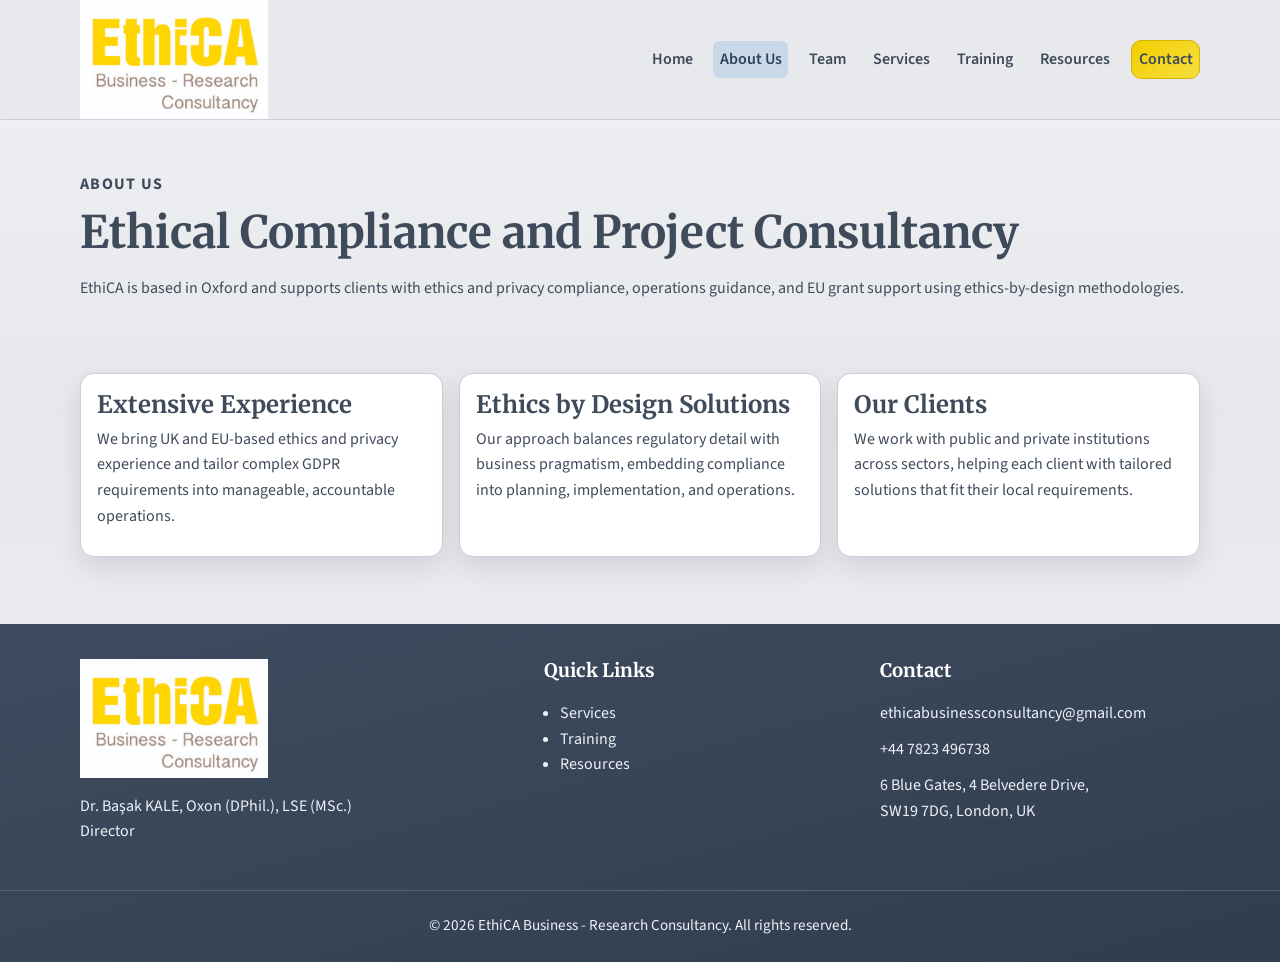
==== about.html @ 0c750312 "website added" ====
<!doctype html>
<html lang="en-GB">
<head>
  <meta charset="UTF-8" />
  <meta name="viewport" content="width=device-width, initial-scale=1.0" />
  <meta name="description" content="About EthiCA Business - Research Consultancy, a boutique ethics and project consultancy based in Oxford." />
  <title>EthiCA | About Us</title>
  <link rel="preconnect" href="https://fonts.googleapis.com" />
  <link rel="preconnect" href="https://fonts.gstatic.com" crossorigin />
  <link href="https://fonts.googleapis.com/css2?family=Merriweather:wght@700&family=Source+Sans+3:wght@400;600;700&display=swap" rel="stylesheet" />
  <link rel="stylesheet" href="assets/css/site.css" />
</head>
<body>
  <header class="site-header">
    <div class="container nav-wrap">
      <a class="logo" href="index.html" aria-label="EthiCA Home">
        <img class="logo-image" src="assets/img/ethica-logo-wordmark-crop.jpg" alt="EthiCA logo" />
      </a>
      <button class="nav-toggle" aria-expanded="false" aria-controls="main-nav">Menu</button>
      <nav id="main-nav" class="main-nav" aria-label="Primary">
        <a href="index.html">Home</a>
        <a aria-current="page" href="about.html">About Us</a>
        <a href="teams.html">Team</a>
        <a href="services.html">Services</a>
        <a href="training.html">Training</a>
        <a href="resources.html">Resources</a>
        <a class="btn btn-small" href="contact.html">Contact</a>
      </nav>
    </div>
  </header>

  <main>
    <section class="page-hero">
      <div class="container">
        <p class="kicker">About Us</p>
        <h1>Ethical Compliance and Project Consultancy</h1>
        <p>
          EthiCA is based in Oxford and supports clients with ethics and privacy compliance, operations guidance,
          and EU grant support using ethics-by-design methodologies.
        </p>
      </div>
    </section>

    <section class="section">
      <div class="container card-grid three">
        <article class="card">
          <h2>Extensive Experience</h2>
          <p>
            We bring UK and EU-based ethics and privacy experience and tailor complex GDPR requirements into manageable,
            accountable operations.
          </p>
        </article>
        <article class="card">
          <h2>Ethics by Design Solutions</h2>
          <p>
            Our approach balances regulatory detail with business pragmatism, embedding compliance into planning,
            implementation, and operations.
          </p>
        </article>
        <article class="card">
          <h2>Our Clients</h2>
          <p>
            We work with public and private institutions across sectors, helping each client with tailored solutions that
            fit their local requirements.
          </p>
        </article>
      </div>
    </section>

  </main>

  <footer class="site-footer">
    <div class="container footer-grid">
      <div>
        <a class="logo" href="index.html" aria-label="EthiCA Home">
          <img class="logo-image" src="assets/img/ethica-logo-wordmark-crop.jpg" alt="EthiCA logo" />
        </a>
        <p>Dr. Başak KALE, Oxon (DPhil.), LSE (MSc.)<br />Director</p>
      </div>
      <div>
        <h3>Quick Links</h3>
        <ul>
          <li><a href="services.html">Services</a></li>
          <li><a href="training.html">Training</a></li>
          <li><a href="resources.html">Resources</a></li>
        </ul>
      </div>
      <div>
        <h3>Contact</h3>
        <p>ethicabusinessconsultancy@gmail.com</p>
        <p>+44 7823 496738</p>
        <p>6 Blue Gates, 4 Belvedere Drive,<br />SW19 7DG, London, UK</p>
      </div>
    </div>
    <div class="footer-bar">
      <p>&copy; <span id="year"></span> EthiCA Business - Research Consultancy. All rights reserved.</p>
    </div>
  </footer>

  <script src="assets/js/main.js"></script>
</body>
</html>
---- assets/css/site.css ----
:root {
  --bg: #e7e8ec;
  --surface: #ffffff;
  --surface-strong: #dcdfe5;
  --text: #3f4b5a;
  --muted: #5f6772;
  --brand: #f2cf00;
  --brand-dark: #caad00;
  --brand-accent: #f7de3f;
  --border: #c9ced7;
  --shadow: 0 10px 24px rgba(39, 48, 62, 0.12);
  --radius: 14px;
}

* {
  box-sizing: border-box;
}

body {
  margin: 0;
  font-family: "Source Sans 3", sans-serif;
  background: linear-gradient(180deg, #eff1f4 0%, var(--bg) 42%, #eceef2 100%);
  color: var(--text);
  line-height: 1.6;
}

h1,
h2,
h3 {
  font-family: "Merriweather", serif;
  line-height: 1.25;
  margin-top: 0;
}

a {
  color: var(--brand);
  text-decoration: none;
}

a:hover {
  text-decoration: underline;
}

.container {
  width: min(1120px, 92%);
  margin: 0 auto;
}

.site-header {
  position: sticky;
  top: 0;
  z-index: 100;
  backdrop-filter: blur(8px);
  background: rgba(231, 232, 236, 0.95);
  border-bottom: 1px solid var(--border);
}

.nav-wrap {
  display: flex;
  align-items: center;
  justify-content: space-between;
  min-height: 78px;
  gap: 1rem;
}

.logo {
  display: inline-flex;
  align-items: center;
  gap: 0.5rem;
  text-decoration: none;
}

.logo-image {
  width: 188px;
  height: auto;
  object-fit: contain;
  display: block;
}

.logo-mark {
  background: linear-gradient(150deg, #4a5667, #334052);
  color: #fff;
  width: 42px;
  height: 42px;
  border-radius: 10px;
  display: inline-flex;
  align-items: center;
  justify-content: center;
  font-weight: 700;
}

.logo-text {
  font-size: 1.1rem;
  font-weight: 700;
  color: var(--text);
  line-height: 1.2;
}

.main-nav {
  display: flex;
  align-items: center;
  gap: 0.9rem;
}

.main-nav a {
  color: var(--text);
  font-weight: 600;
  padding: 0.35rem 0.4rem;
}

.main-nav a[aria-current="page"] {
  color: #2f425b;
  background: rgba(102, 158, 217, 0.24);
  border-radius: 6px;
}

.nav-toggle {
  display: none;
  border: 1px solid var(--border);
  background: var(--surface);
  border-radius: 8px;
  padding: 0.5rem 0.7rem;
  font-weight: 700;
}

.hero,
.page-hero {
  padding: 2.8rem 0 1.8rem;
}

.hero {
  background: linear-gradient(90deg, transparent 0 60%, rgba(242, 207, 0, 0.9) 60% 100%);
}

.hero-grid {
  display: grid;
  grid-template-columns: 1.7fr 1fr;
  gap: 2rem;
  align-items: start;
}

.kicker {
  text-transform: uppercase;
  letter-spacing: 0.08em;
  font-weight: 700;
  color: var(--text);
  margin-bottom: 0.4rem;
}

h1 {
  font-size: clamp(2rem, 3.5vw, 3.1rem);
  margin-bottom: 1rem;
}

.hero-panel {
  background: linear-gradient(165deg, #f5f6f8, #ffffff);
  border: 1px solid var(--border);
  border-radius: var(--radius);
  padding: 1.4rem;
  box-shadow: var(--shadow);
}

.hero-panel ul,
.checklist,
.steps {
  margin: 0;
  padding-left: 1.2rem;
}

.section {
  padding: 2rem 0;
}

.section-alt {
  background: linear-gradient(180deg, transparent, var(--surface-strong));
}

.section-head {
  margin-bottom: 0.8rem;
}

.card-grid {
  display: grid;
  gap: 1rem;
}

.card-grid.two {
  grid-template-columns: repeat(2, minmax(0, 1fr));
}

.card-grid.three {
  grid-template-columns: repeat(3, minmax(0, 1fr));
}

.card {
  background: var(--surface);
  border: 1px solid var(--border);
  border-radius: var(--radius);
  padding: 1rem;
  box-shadow: var(--shadow);
  transition: transform 180ms ease, box-shadow 180ms ease, border-color 180ms ease;
}

.card h2,
.card h3 {
  margin-bottom: 0.45rem;
}

p {
  margin: 0.45rem 0 0.65rem;
}

ul,
ol {
  margin: 0.35rem 0 0.7rem;
}

.card:hover {
  transform: translateY(-2px);
  box-shadow: 0 16px 32px rgba(39, 48, 62, 0.16);
  border-color: rgba(102, 158, 217, 0.55);
}

.btn {
  display: inline-block;
  background: linear-gradient(140deg, var(--brand), var(--brand-accent));
  color: #2f425b;
  border: 1px solid #d1b300;
  padding: 0.72rem 1rem;
  border-radius: 10px;
  font-weight: 700;
  text-decoration: none;
  transition: transform 150ms ease, box-shadow 150ms ease, filter 150ms ease;
}

.btn:hover {
  background: linear-gradient(140deg, #e1bd00, var(--brand));
  border-color: #b59a00;
  box-shadow: 0 8px 16px rgba(181, 154, 0, 0.22);
  transform: translateY(-1px);
  filter: saturate(1.08);
  text-decoration: none;
}

.btn-ghost {
  background: rgba(255, 255, 255, 0.84);
  color: #34495f;
  border-color: #aeb7c4;
}

.btn-small {
  padding: 0.45rem 0.8rem;
}

.cta-row {
  display: flex;
  flex-wrap: wrap;
  gap: 0.65rem;
  margin-top: 1.2rem;
}

.center {
  margin-top: 1.2rem;
  text-align: center;
}

.split {
  display: grid;
  grid-template-columns: 1.3fr 1fr;
  gap: 1.5rem;
  align-items: start;
}

.text-link {
  display: inline-block;
  margin-top: 0.4rem;
  font-weight: 700;
}

.contact-grid {
  display: grid;
  grid-template-columns: 1fr 1.2fr;
  gap: 1rem;
}

.contact-form {
  display: grid;
  gap: 0.65rem;
}

.contact-form input,
.contact-form textarea {
  border: 1px solid var(--border);
  border-radius: 8px;
  padding: 0.65rem;
  font: inherit;
  background: #fff;
}

.site-footer {
  margin-top: 2.2rem;
  background: linear-gradient(165deg, #3f4c5f, #313d4f);
  color: #eef2f8;
}

.footer-grid {
  display: grid;
  grid-template-columns: 1.4fr 1fr 1fr;
  gap: 1rem;
  padding: 2.2rem 0;
}

.site-footer h2,
.site-footer h3 {
  color: #fff;
}

.site-footer a {
  color: #eef2f8;
}

.site-footer ul {
  margin: 0;
  padding-left: 1rem;
}

.footer-bar {
  border-top: 1px solid rgba(255, 255, 255, 0.16);
  text-align: center;
  padding: 0.9rem;
  font-size: 0.95rem;
}

@media (max-width: 900px) {
  .hero-grid,
  .split,
  .card-grid.two,
  .card-grid.three,
  .contact-grid,
  .footer-grid {
    grid-template-columns: 1fr;
  }

  .nav-toggle {
    display: inline-block;
  }

  .logo-image {
    width: 146px;
  }

  .main-nav {
    position: absolute;
    left: 0;
    right: 0;
    top: 78px;
    display: none;
    flex-direction: column;
    align-items: flex-start;
    gap: 0.25rem;
    background: #f1f2f4;
    border-bottom: 1px solid var(--border);
    padding: 0.7rem 4%;
  }

  .main-nav.open {
    display: flex;
  }
}

.team-grid {
  align-items: stretch;
}

.team-card img {
  width: 100%;
  height: 280px;
  object-fit: cover;
  border-radius: 10px;
  margin-bottom: 0.7rem;
}

.team-card h2 {
  margin-bottom: 0;
}
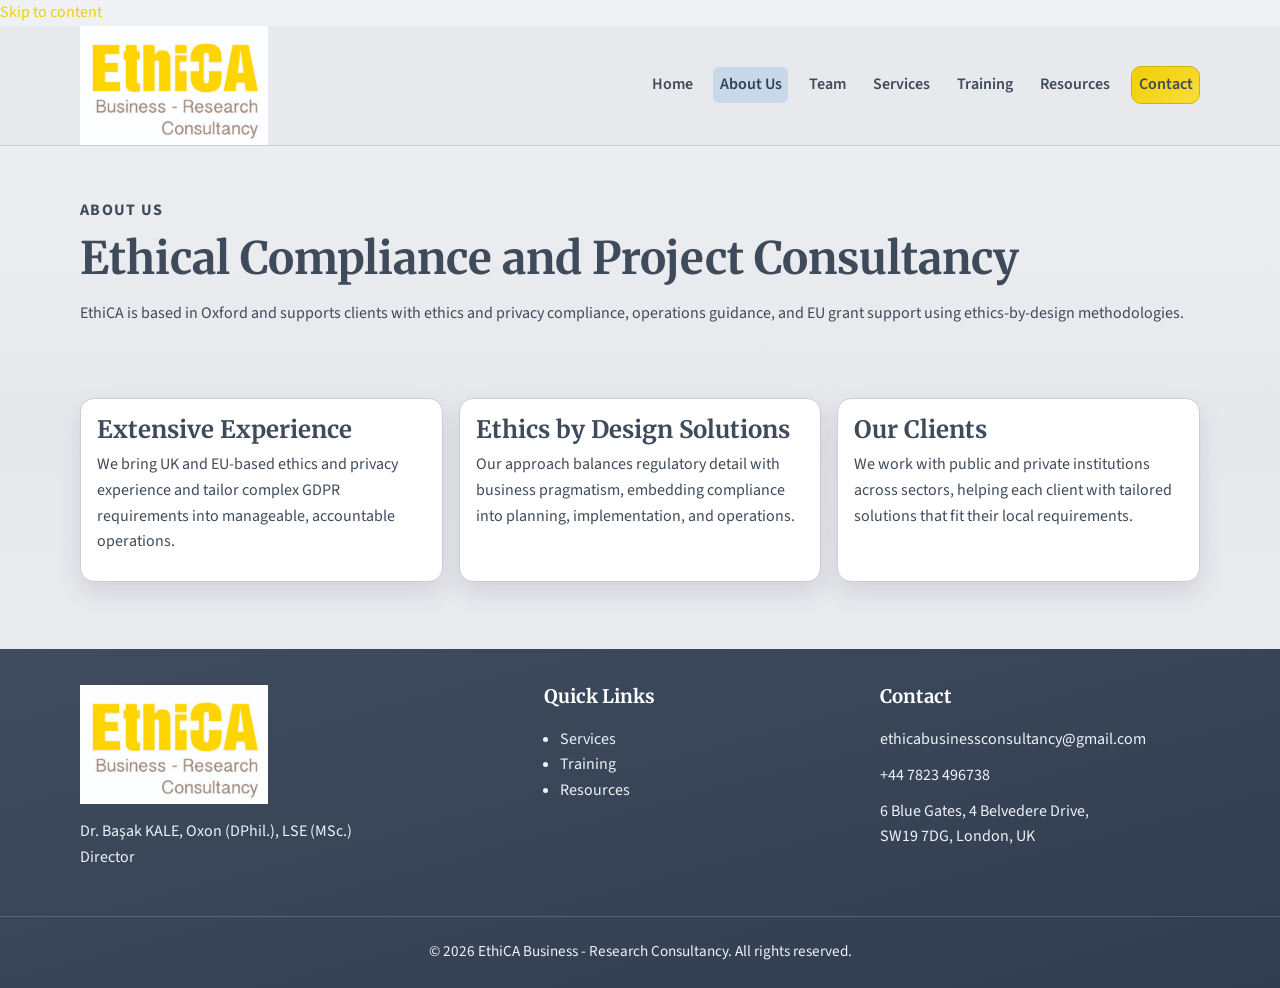
==== commit 78adbab1: "Website updates" ====
--- a/about.html
+++ b/about.html
@@ -9,8 +9,10 @@
   <link rel="preconnect" href="https://fonts.gstatic.com" crossorigin />
   <link href="https://fonts.googleapis.com/css2?family=Merriweather:wght@700&family=Source+Sans+3:wght@400;600;700&display=swap" rel="stylesheet" />
   <link rel="stylesheet" href="assets/css/site.css" />
+  <link rel="stylesheet" href="assets/css/enhancements.css">
 </head>
 <body>
+<a class="skip-link" href="#main-content">Skip to content</a>
   <header class="site-header">
     <div class="container nav-wrap">
       <a class="logo" href="index.html" aria-label="EthiCA Home">
@@ -29,7 +31,7 @@
     </div>
   </header>
 
-  <main>
+  <main id="main-content">
     <section class="page-hero">
       <div class="container">
         <p class="kicker">About Us</p>
@@ -87,8 +89,8 @@
       </div>
       <div>
         <h3>Contact</h3>
-        <p>ethicabusinessconsultancy@gmail.com</p>
-        <p>+44 7823 496738</p>
+        <p><a href="mailto:ethicabusinessconsultancy@gmail.com">ethicabusinessconsultancy@gmail.com</a></p>
+        <p><a href="tel:+447823496738">+44 7823 496738</a></p>
         <p>6 Blue Gates, 4 Belvedere Drive,<br />SW19 7DG, London, UK</p>
       </div>
     </div>
